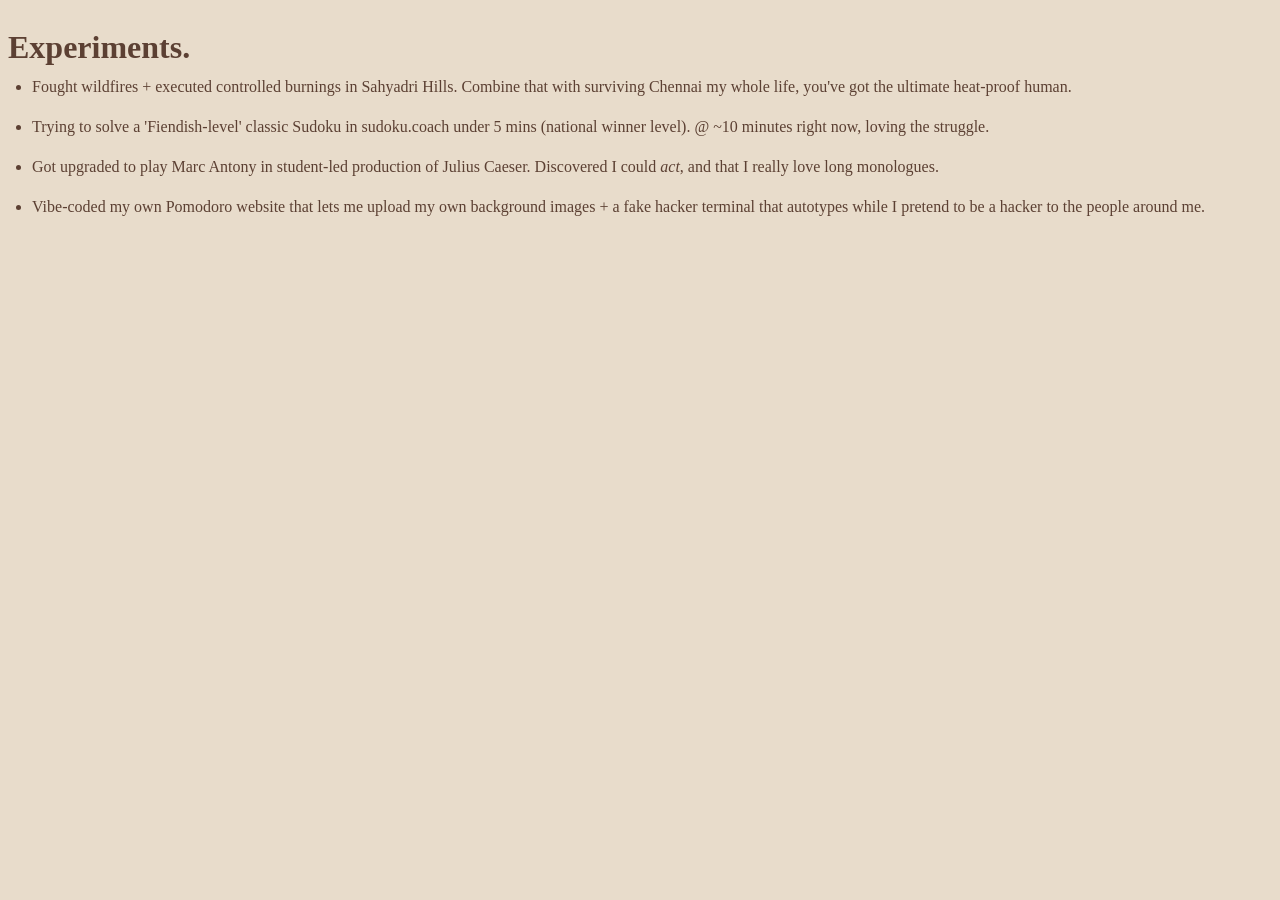
==== experiments.html @ d59576f2 "added much more, idk if i'll use them, but they're nice to keep track of" ====
<!DOCTYPE html>
<head>
     <link rel="stylesheet" href="style.css" />
</head>
<body>
    <div class = "column">
        <section>
            <h2>Experiments.</h2>
            <ul>
                <li>Fought wildfires + executed controlled burnings in Sahyadri Hills. 
                    Combine that with surviving Chennai my whole life, you've got the 
                    ultimate heat-proof human. 
                </li>
                <li>Trying to solve a 'Fiendish-level' classic Sudoku in sudoku.coach under 5 mins
                    (national winner level). @ ~10 minutes right now, loving the struggle.
                </li>
                <li>Got upgraded to play Marc Antony in student-led production of Julius Caeser.
                    Discovered I could <em>act</em>, and that I really love long monologues.
                </li>
                <li>
                    Vibe-coded my own Pomodoro website that lets me upload my own background images +
                    a fake hacker terminal that autotypes while I pretend to be a hacker to the people around me.
                </li>
            </ul>
        </section>
        </div>
</body>
---- style.css ----
.hero-image{
width: 135px;
}

body{
    font-family:Cambria, Cochin, Georgia, Times, 'Times New Roman', serif;
    background-color:#E8DCCB;
    color:#5C4033;
}

.hero {
  text-align: center;
  margin-top:2rem;
  margin-bottom:1rem;
}

.navi{
  display: flex;
  justify-content: center;
  gap: 4rem;
  margin: 2rem 0;
}

.navi a{
  text-decoration: none;
  color: #7d9124;
  font-weight: 600;
}

.page {
  display: grid;
  grid-template-columns: repeat(3, 1fr);
  gap: 4rem;

  max-width: 1600px;
  margin: 0 auto;
  padding: 2rem;

}

.column{
  line-height: 1.5rem;
  display: flex;
  flex-direction: column;
  gap: 1rem;
}

h2{
  font-size: 2rem;
  margin-bottom: 1rem;
}

ul{
  padding-left: 1.5rem;
}

li{
  margin-bottom: 1rem;
  line-height:1.5;
}

blockquote{
  border-left:3px solid #666;
  padding-left:1rem;
  color: #ccc;
  font-style:italic;
}

.mlinks{
  text-decoration: none;
  color: #31a4c7;
  font-weight: 600;
}

.hero h1{
  font-family:'Times New Roman', Times, serif
}

/*.collage{
  display: grid;
  grid-template-columns: repeat(auto-fit, minmax(200px, 1fr));
  gap: 1rem;
}*/

.collage{
  columns: 3;
  column-gap: 1rem;
}

.photo{
  position: relative;
  break-inside: avoid;
  margin-bottom: 1rem;
}

.photo img{
  width: 100%;
  display: block;
}

.caption{
  font-family:'Gill Sans', 'Gill Sans MT', Calibri, 'Trebuchet MS', sans-serif;
  position: relative;
  max-width: 90%;
  left: 0.3rem;
  bottom: 1.2rem;
  background-color: rgba(0, 0, 0, 0.6);
  color: #fff;
  padding: 0.1rem 0.2rem;
  border-radius: 1px;
  opacity: 0;
  transition: opacity 0.2s ease;
  font-size: 0.6rem;
  text-align: center;
}

.photo:hover .caption{
  opacity: 1;
}

.travel-frog{
  width: 160px;
}

.travel-page{
  max-width: 1600px;
  margin: 0 auto;
  padding: 2rem 4rem;
}

.travel-row{
  display: grid;
  grid-template-columns: 1.5fr 1fr 1fr 1fr;
  gap: 1.5rem;
  align-items: start;
  margin-bottom: 4rem;
}

.travel-info h3 {
margin-top: 0;
margin-bottom: 0.5rem;
}

.travel-info p{
line-height: 1.7rem;
}

.travel-row img {
  width: 100%;
  height: 250px;
  object-fit: cover;

  border-radius: 8px;
}

@media (max-width: 1000px) {
  .page {
    grid-template-columns: 1fr;
  }
}
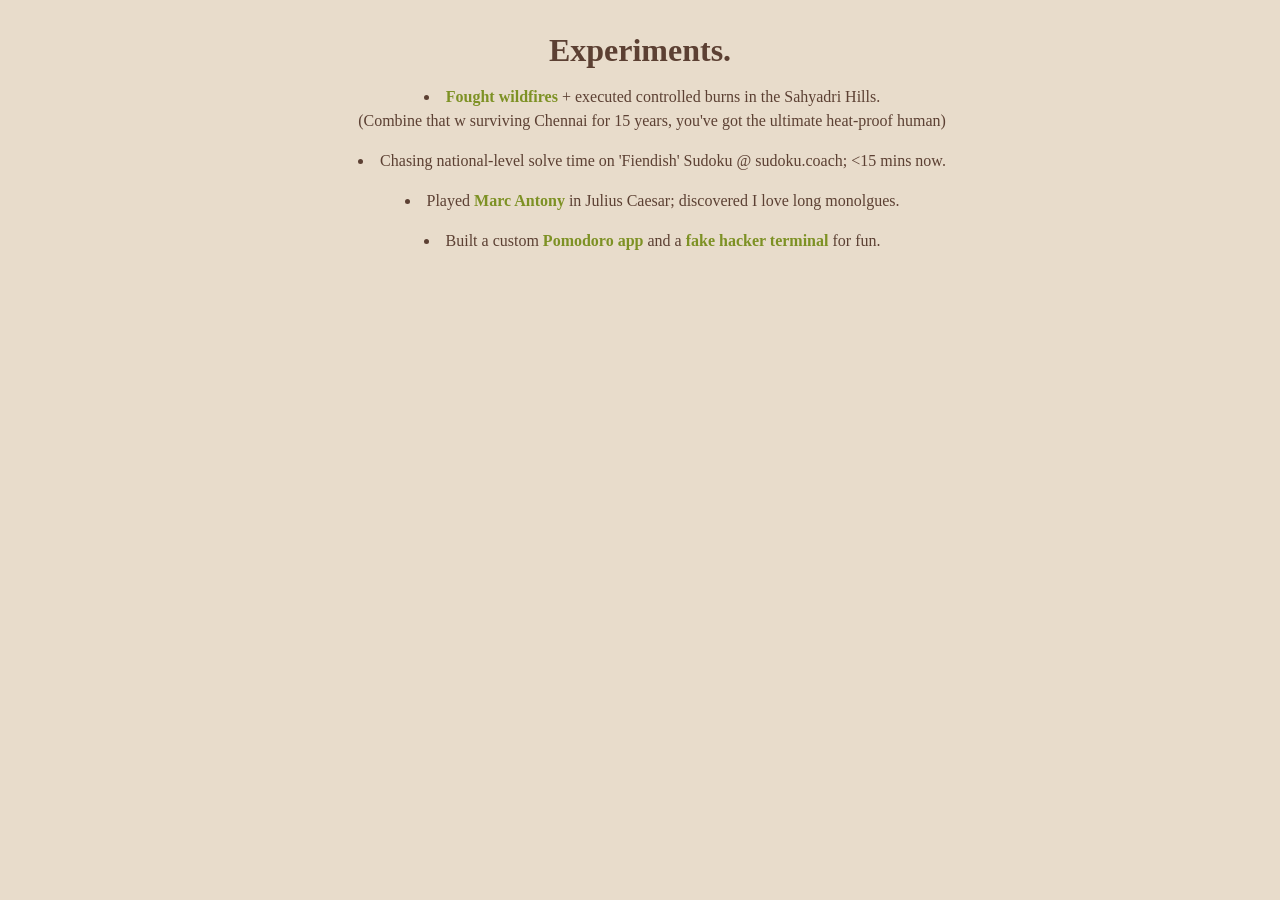
==== commit 72ad9f50: "final touchs v1" ====
--- a/experiments.html
+++ b/experiments.html
@@ -3,25 +3,23 @@
      <link rel="stylesheet" href="style.css" />
 </head>
 <body>
-    <div class = "column">
+    <div class = "hero">
         <section>
             <h2>Experiments.</h2>
             <ul>
-                <li>Fought wildfires + executed controlled burnings in Sahyadri Hills. 
-                    Combine that with surviving Chennai my whole life, you've got the 
-                    ultimate heat-proof human. 
+                <li><a href="https://youtu.be/b_ObNkq2RWk">Fought wildfires</a>
+                    + executed controlled burns in the Sahyadri Hills.
+                    <br>
+                    (Combine that w surviving Chennai for 15 years, you've got the 
+                    ultimate heat-proof human)</br>
                 </li>
-                <li>Trying to solve a 'Fiendish-level' classic Sudoku in sudoku.coach under 5 mins
-                    (national winner level). @ ~10 minutes right now, loving the struggle.
+                <li>Chasing national-level solve time on 'Fiendish' Sudoku @ sudoku.coach; <15 mins now.
                 </li>
-                <li>Got upgraded to play Marc Antony in student-led production of Julius Caeser.
-                    Discovered I could <em>act</em>, and that I really love long monologues.
+                <li>Played <a href="https://youtu.be/illg15rhE8s?t=274">Marc Antony</a> in Julius Caesar; discovered I love long monolgues.
                 </li>
-                <li>
-                    Vibe-coded my own Pomodoro website that lets me upload my own background images +
-                    a fake hacker terminal that autotypes while I pretend to be a hacker to the people around me.
+                <li> Built a custom <a href="https://hibi-five.vercel.app/">Pomodoro app</a> and a <a href="https://hacker-mode-zeta.vercel.app/">fake hacker terminal</a> for fun.
                 </li>
             </ul>
         </section>
-        </div>
+     </div>
 </body>
--- a/style.css
+++ b/style.css
@@ -12,6 +12,7 @@
   text-align: center;
   margin-top:2rem;
   margin-bottom:1rem;
+  list-style-position: inside;
 }
 
 .navi{
@@ -76,15 +77,12 @@
   font-family:'Times New Roman', Times, serif
 }
 
-/*.collage{
-  display: grid;
-  grid-template-columns: repeat(auto-fit, minmax(200px, 1fr));
-  gap: 1rem;
-}*/
-
 .collage{
-  columns: 3;
+  margin-top: 2rem;
+  columns: 4;
   column-gap: 1rem;
+  margin-left: 2rem;
+  margin-right: 2rem;
 }
 
 .photo{
@@ -102,20 +100,26 @@
   font-family:'Gill Sans', 'Gill Sans MT', Calibri, 'Trebuchet MS', sans-serif;
   position: relative;
   max-width: 90%;
-  left: 0.3rem;
-  bottom: 1.2rem;
+  left: 0.9rem;
+  bottom: 1.5rem;
   background-color: rgba(0, 0, 0, 0.6);
   color: #fff;
   padding: 0.1rem 0.2rem;
   border-radius: 1px;
   opacity: 0;
   transition: opacity 0.2s ease;
-  font-size: 0.6rem;
+  font-size: 0.8rem;
   text-align: center;
 }
 
 .photo:hover .caption{
   opacity: 1;
+}
+
+a{
+  text-decoration: none;
+  color: #7d9124;
+  font-weight: 600;
 }
 
 .travel-frog{
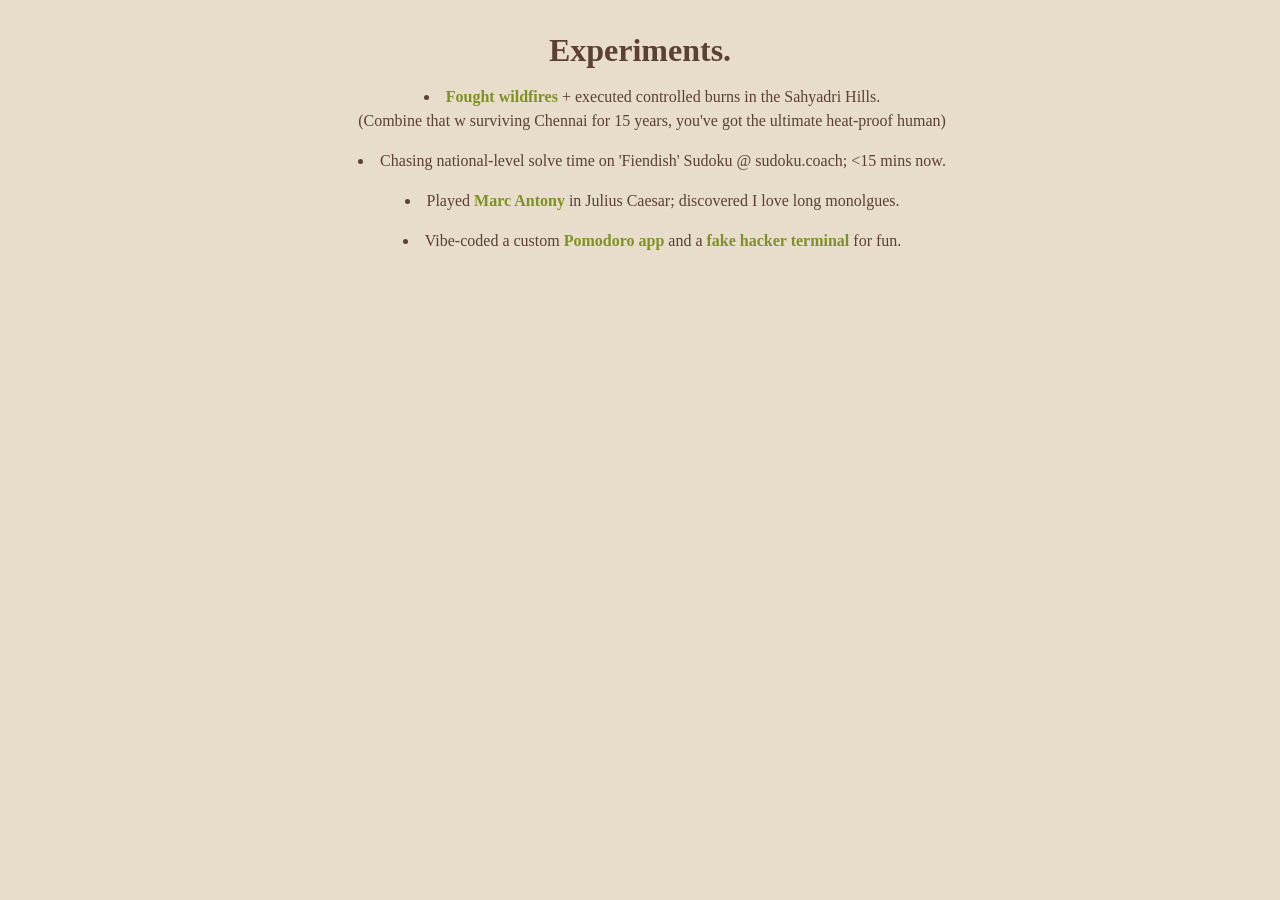
==== commit 4fb4e2b5: "small final v1" ====
--- a/experiments.html
+++ b/experiments.html
@@ -17,9 +17,9 @@
                 </li>
                 <li>Played <a href="https://youtu.be/illg15rhE8s?t=274">Marc Antony</a> in Julius Caesar; discovered I love long monolgues.
                 </li>
-                <li> Built a custom <a href="https://hibi-five.vercel.app/">Pomodoro app</a> and a <a href="https://hacker-mode-zeta.vercel.app/">fake hacker terminal</a> for fun.
+                <li> Vibe-coded a custom <a href="https://hibi-five.vercel.app/">Pomodoro app</a> and a <a href="https://hacker-mode-zeta.vercel.app/">fake hacker terminal</a> for fun.
                 </li>
             </ul>
         </section>
      </div>
-</body>+</body>
